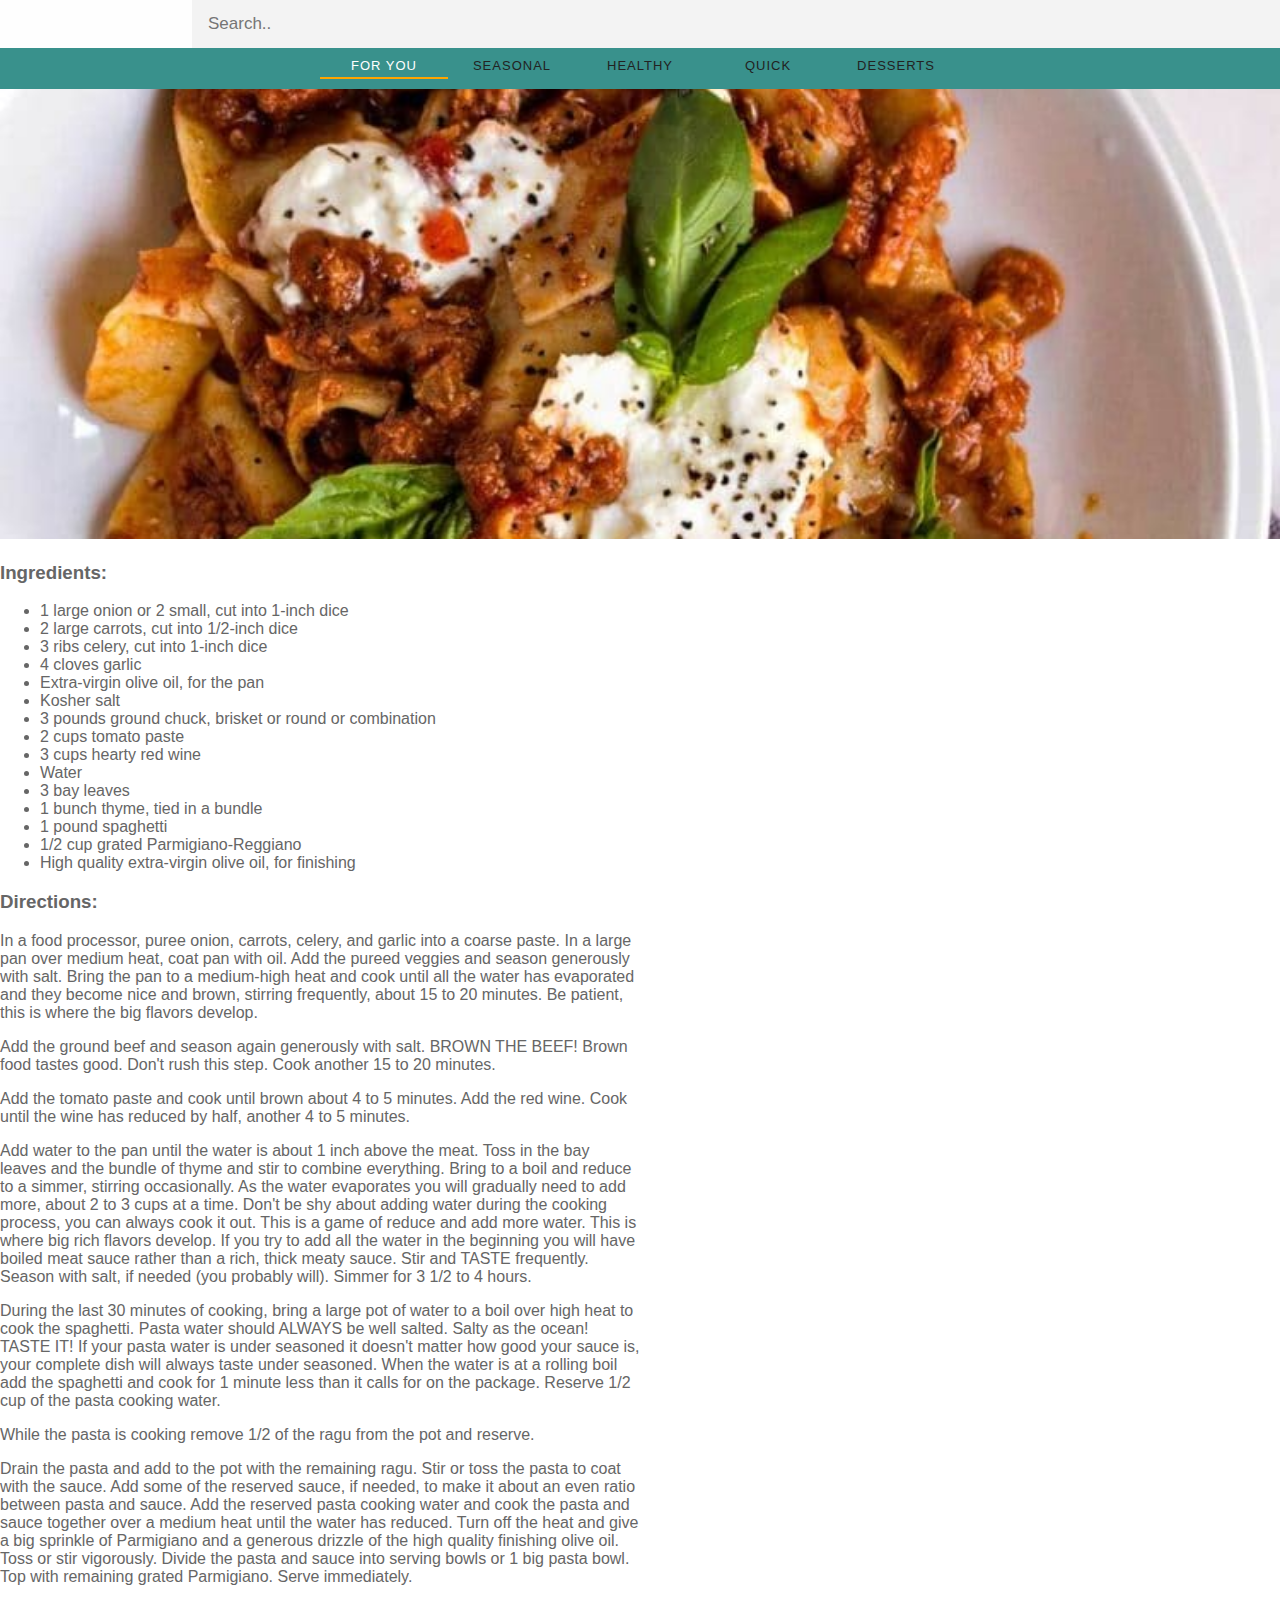
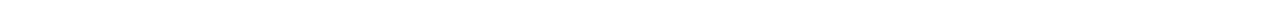
==== recipe.html @ 7c953d98 "Adding files to github" ====
<!DOCTYPE html>
<html lang="en">
	<head>
		<meta charset="UTF-8">
		<link rel="stylesheet" href="css/stylesheet.css"/>
		<meta name="viewport" content="width=device-width, initial-scale=1">
	</head>
	<body>
		<section class="top-bar">
			<div class="topnav">
				<input type="text" placeholder="Search..">
			</div>
			<div class="nav">
				<div class="nav-items">
					<a class="active" href="#home">FOR YOU</a>
					<a href="#about">SEASONAL</a>
			  		<a href="#contact">HEALTHY</a>
			  		<a href="#contact">	QUICK</a>
			  		<a href="#contact">desserts</a>
				</div>
			</div>
		</section>
		<section class="feature-img"><img src="img/bolognese-sauce.jpg"></section>
    	<section id="recipe-content">
    		<div class="ingredients">
    			<h3>
    				Ingredients:
    			</h3>
    			<ul>
    				<li>1 large onion or 2 small, cut into 1-inch dice</li>
    				<li>2 large carrots, cut into 1/2-inch dice</li>
    				<li>3 ribs celery, cut into 1-inch dice</li>
    				<li>4 cloves garlic</li>
    				<li>Extra-virgin olive oil, for the pan</li>
    				<li>Kosher salt</li>
    				<li>3 pounds ground chuck, brisket or round or combination</li>
    				<li>2 cups tomato paste</li>
    				<li>3 cups hearty red wine</li>
    				<li>Water</li>
    				<li>3 bay leaves</li>
    				<li>1 bunch thyme, tied in a bundle</li>
    				<li>1 pound spaghetti</li>
    				<li>1/2 cup grated Parmigiano-Reggiano</li>
    				<li>High quality extra-virgin olive oil, for finishing</li>
    			</ul>
    		</div>
    		<div class="directions">
    			<h3>
    				Directions:
    			</h3>

    			<p>In a food processor, puree onion, carrots, celery, and garlic into a coarse paste. In a large pan over medium heat, coat pan with oil. Add the pureed veggies and season generously with salt. Bring the pan to a medium-high heat and cook until all the water has evaporated and they become nice and brown, stirring frequently, about 15 to 20 minutes. Be patient, this is where the big flavors develop.</p>

				<p>Add the ground beef and season again generously with salt. BROWN THE BEEF! Brown food tastes good. Don't rush this step. Cook another 15 to 20 minutes.</p>

				<p>Add the tomato paste and cook until brown about 4 to 5 minutes. Add the red wine. Cook until the wine has reduced by half, another 4 to 5 minutes.</p>

				<p>Add water to the pan until the water is about 1 inch above the meat. Toss in the bay leaves and the bundle of thyme and stir to combine everything. Bring to a boil and reduce to a simmer, stirring occasionally. As the water evaporates you will gradually need to add more, about 2 to 3 cups at a time. Don't be shy about adding water during the cooking process, you can always cook it out. This is a game of reduce and add more water. This is where big rich flavors develop. If you try to add all the water in the beginning you will have boiled meat sauce rather than a rich, thick meaty sauce. Stir and TASTE frequently. Season with salt, if needed (you probably will). Simmer for 3 1/2 to 4 hours.</p>

				<p>During the last 30 minutes of cooking, bring a large pot of water to a boil over high heat to cook the spaghetti. Pasta water should ALWAYS be well salted. Salty as the ocean! TASTE IT! If your pasta water is under seasoned it doesn't matter how good your sauce is, your complete dish will always taste under seasoned. When the water is at a rolling boil add the spaghetti and cook for 1 minute less than it calls for on the package. Reserve 1/2 cup of the pasta cooking water.</p>

				<p>While the pasta is cooking remove 1/2 of the ragu from the pot and reserve.</p>

				<p>Drain the pasta and add to the pot with the remaining ragu. Stir or toss the pasta to coat with the sauce. Add some of the reserved sauce, if needed, to make it about an even ratio between pasta and sauce. Add the reserved pasta cooking water and cook the pasta and sauce together over a medium heat until the water has reduced. Turn off the heat and give a big sprinkle of Parmigiano and a generous drizzle of the high quality finishing olive oil. Toss or stir vigorously. Divide the pasta and sauce into serving bowls or 1 big pasta bowl. Top with remaining grated Parmigiano. Serve immediately.</p> 
    		</div>
    	</section>
    	<section id="content"></section>
	</body>
</html>
---- css/stylesheet.css ----
*{
    box-sizing: border-box;
  }

  body {
    background-color: #fff;
    color: #666;
    font-family: 'Open Sans', arial, sans-serif;
    width: 100%;
    margin: 0 auto 0 auto;
  }
  .section {
    width: 100%;
  }
  .section:after {
    content: "";
    display: table;
    clear: both;
  }
  .recipe img{
    width: 100%;
    height: auto;

  }
  .recipe {
    float: left;
    /*width: calc((100% - 60px) / 4);*/
    width: calc((100%) / 4);

    border: none;
    /*margin-right: 20px;*/
    padding-bottom: 25%;
    height: 0;
  }
  .recipe:last-child{
    margin-right: 0;
  }


    /* Add a black background color to the top navigation bar */
  .topnav {
    overflow: hidden;
    background-color: #fefefe;
  }

  .nav {
    overflow: hidden;
    background-color: #39918c;
    border-bottom: 10px solid #39918c;  
  }

  .nav-items {
    width: 50%;
    margin: auto;
    letter-spacing: 1px;
  }
  /* Style the links inside the navigation bar */
  .nav a {
    float: left;
    display: block;
    color: #222222;
    text-align: center;
    padding: 10px 10px 4px 10px;
    text-decoration: none;
    font-size: 13px;
    margin: auto;
    width: calc((100%) / 5);
    text-transform: uppercase;
  }

  /* Change the color of links on hover */
  .nav a:hover {
      color: white;
  }

  /* Style the "active" element to highlight the current page */
  .nav a.active {
    /*background-color: #2196F3;*/
    color: white;
    border-bottom: 2px solid orange;
  }

  /* Style the search box inside the navigation bar */
  .topnav input[type=text] {
    display: block;
    padding: 6px;
    border: none;
    /*margin-top: 8px;*/
    font-size: 17px;
    padding: 14px 16px;
    width: 85%;
    float: right;
    background-color: rgb(243, 243, 243);
  }

  .feature-img img {
    object-fit: cover;
    width: 100%;
    height: 450px;
  }

  #recipe-content {
    width: 50%;
    float: left;
  }


  /* When the screen is less than 600px wide, stack the links and the search field vertically instead of horizontally */
  @media screen and (max-width: 600px) {
    .topnav a, .topnav input[type=text] {
        float: none;
        display: block;
        text-align: left;
        width: 100%;
        margin: 0;
        padding: 14px;
    }
    .topnav input[type=text] {
        border: 1px solid #ccc;
    }
  }

  @media (max-width: 768px) {
    .section {
      width: 100%;
    }
    .section:after {
      content: "";
      display: table;
      clear: both;
    }
    .recipe {
      float: left;
      width: calc((100%) / 2);
      border: none;
      /*margin-right: 20px;*/
      padding-bottom: 50%;
      height: 0;
    }
    .recipe:last-child{
      margin-right: 0;
    }
    .recipe:nth-child(2){
      margin-right: 0;
    }
    /*.recipe {
      margin-top: 2.30%;*/
  }
    
  
  @media (max-width: 480px) {
    .recipe {
      width: 100%;
      height: 0;
      padding-bottom: 100%;
    }
    /*.recipe + .recipe {
      margin-top: 2.30%;*/
  }
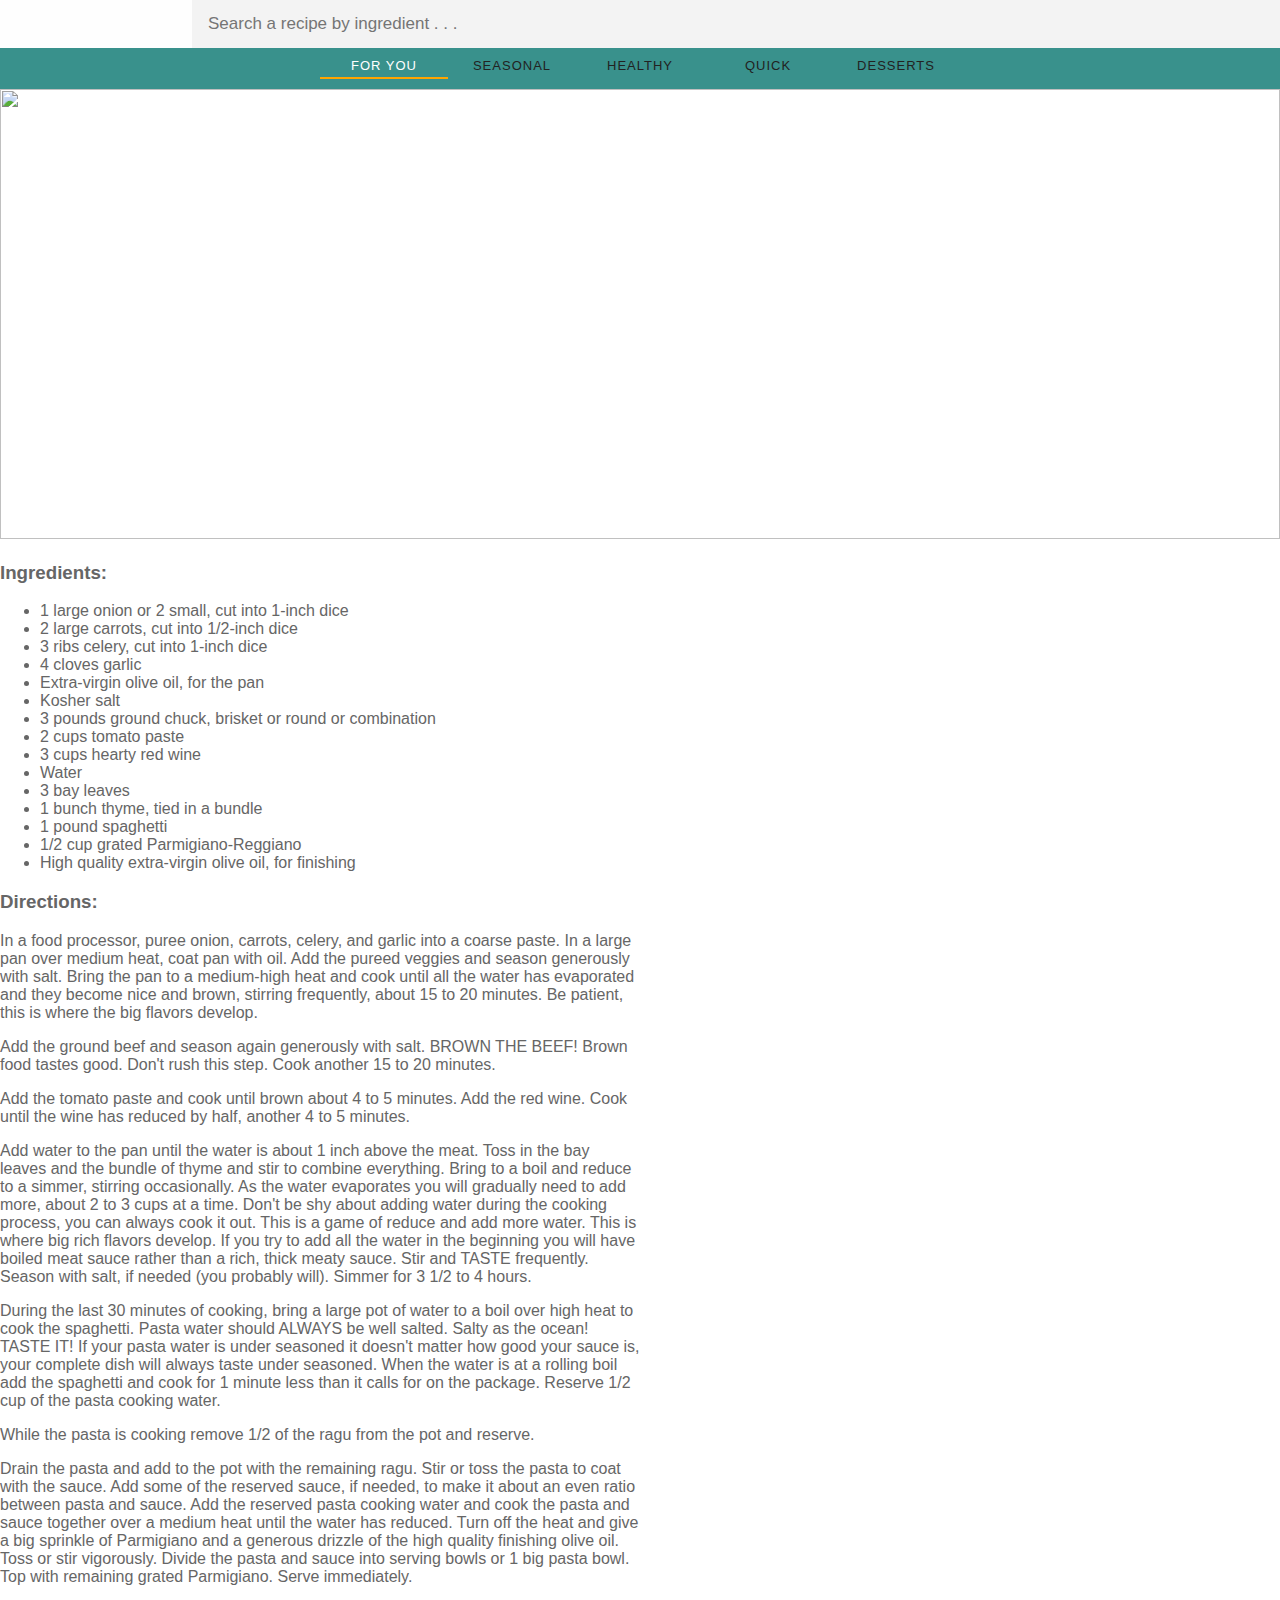
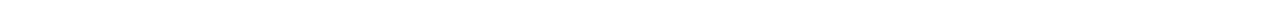
==== commit 98dfd05a: "getting rid of the nav as suggested by prof, adding to js file so users can search recipes by ingred" ====
--- a/recipe.html
+++ b/recipe.html
@@ -8,19 +8,19 @@
 	<body>
 		<section class="top-bar">
 			<div class="topnav">
-				<input type="text" placeholder="Search..">
+				<input type="text" placeholder="Search a recipe by ingredient . . .">
 			</div>
 			<div class="nav">
 				<div class="nav-items">
 					<a class="active" href="#home">FOR YOU</a>
 					<a href="#about">SEASONAL</a>
 			  		<a href="#contact">HEALTHY</a>
-			  		<a href="#contact">	QUICK</a>
-			  		<a href="#contact">desserts</a>
+			  		<a href="#contact">QUICK</a>
+			  		<a href="#contact">DESSERTS</a>
 				</div>
 			</div>
 		</section>
-		<section class="feature-img"><img src="img/bolognese-sauce.jpg"></section>
+		<section class="feature-img"><img id="banner-image" src=""></section>
     	<section id="recipe-content">
     		<div class="ingredients">
     			<h3>
@@ -65,5 +65,7 @@
     		</div>
     	</section>
     	<section id="content"></section>
+
+        <script src="js/recipe-data-json.js"></script>
 	</body>
 </html>--- a/css/stylesheet.css
+++ b/css/stylesheet.css
@@ -157,4 +157,5 @@
     }
     /*.recipe + .recipe {
       margin-top: 2.30%;*/
+      
   }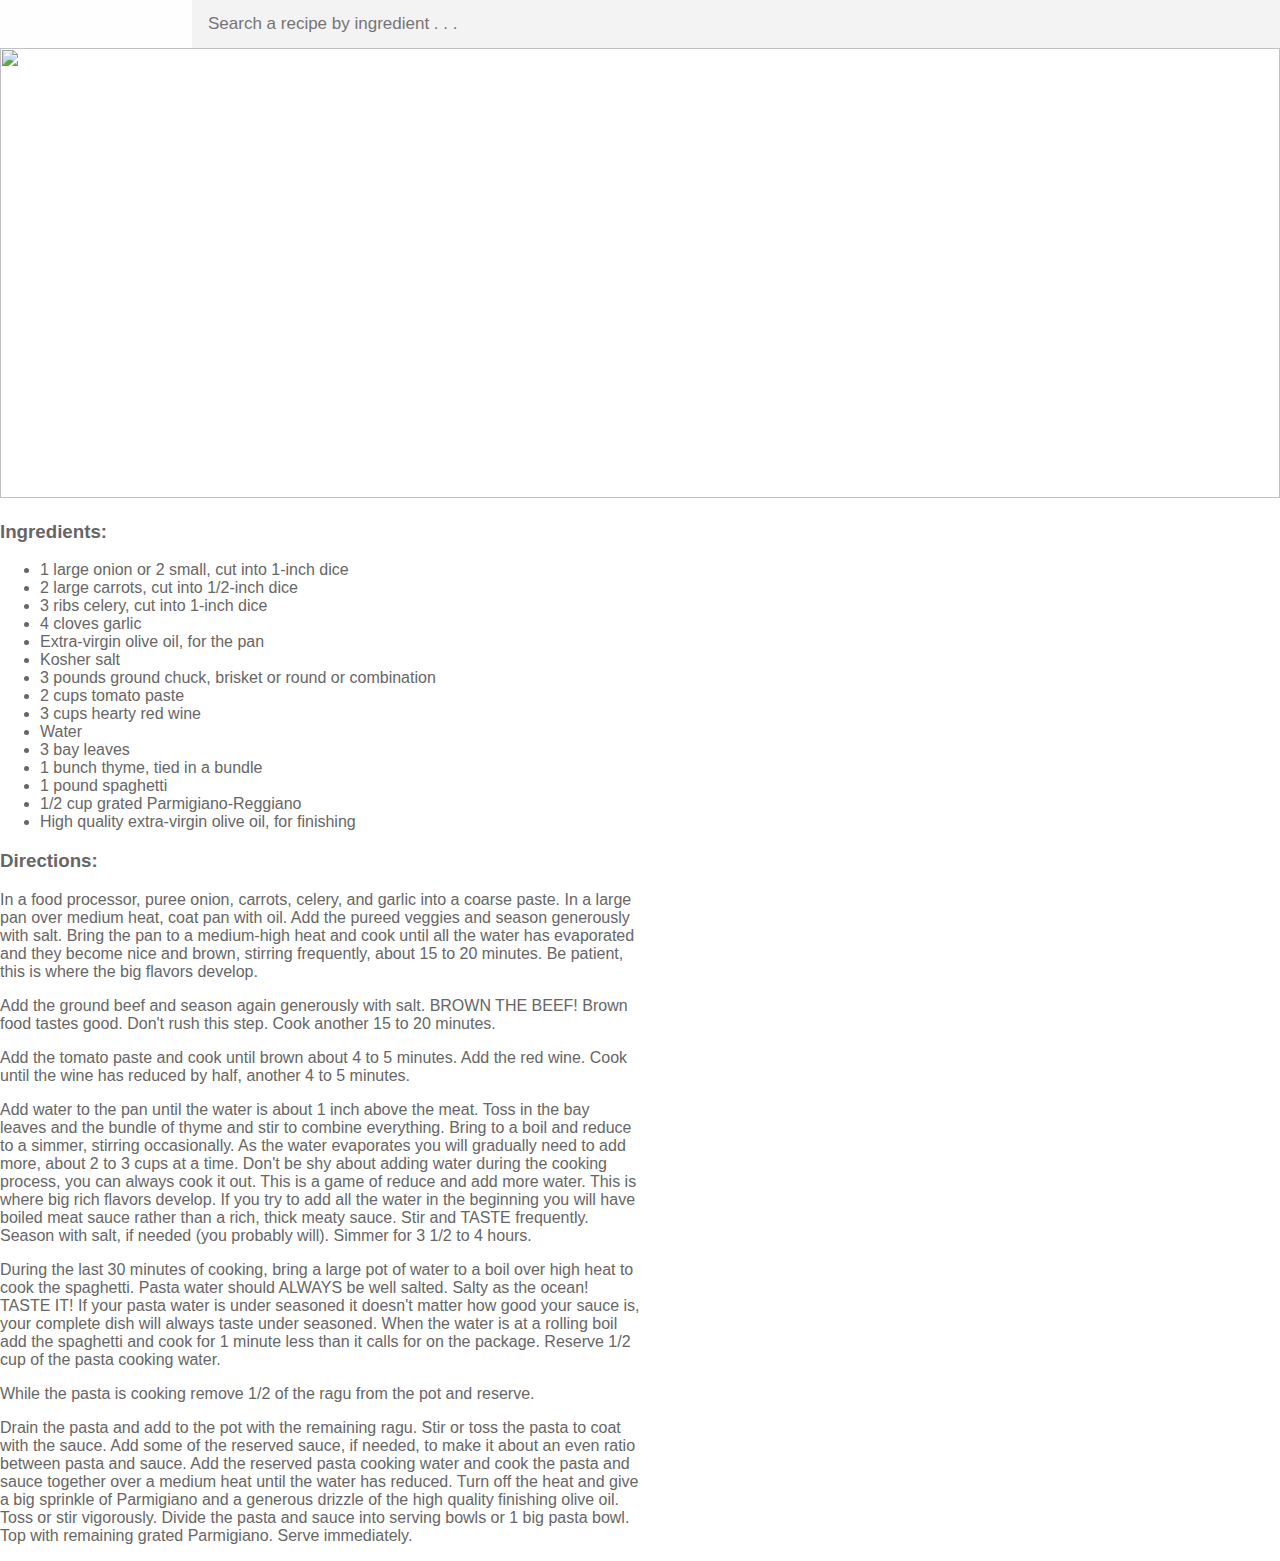
==== commit 4c2891f5: "gettind rid of the navigation on the detail recipe page" ====
--- a/recipe.html
+++ b/recipe.html
@@ -9,15 +9,6 @@
 		<section class="top-bar">
 			<div class="topnav">
 				<input type="text" placeholder="Search a recipe by ingredient . . .">
-			</div>
-			<div class="nav">
-				<div class="nav-items">
-					<a class="active" href="#home">FOR YOU</a>
-					<a href="#about">SEASONAL</a>
-			  		<a href="#contact">HEALTHY</a>
-			  		<a href="#contact">QUICK</a>
-			  		<a href="#contact">DESSERTS</a>
-				</div>
 			</div>
 		</section>
 		<section class="feature-img"><img id="banner-image" src=""></section>
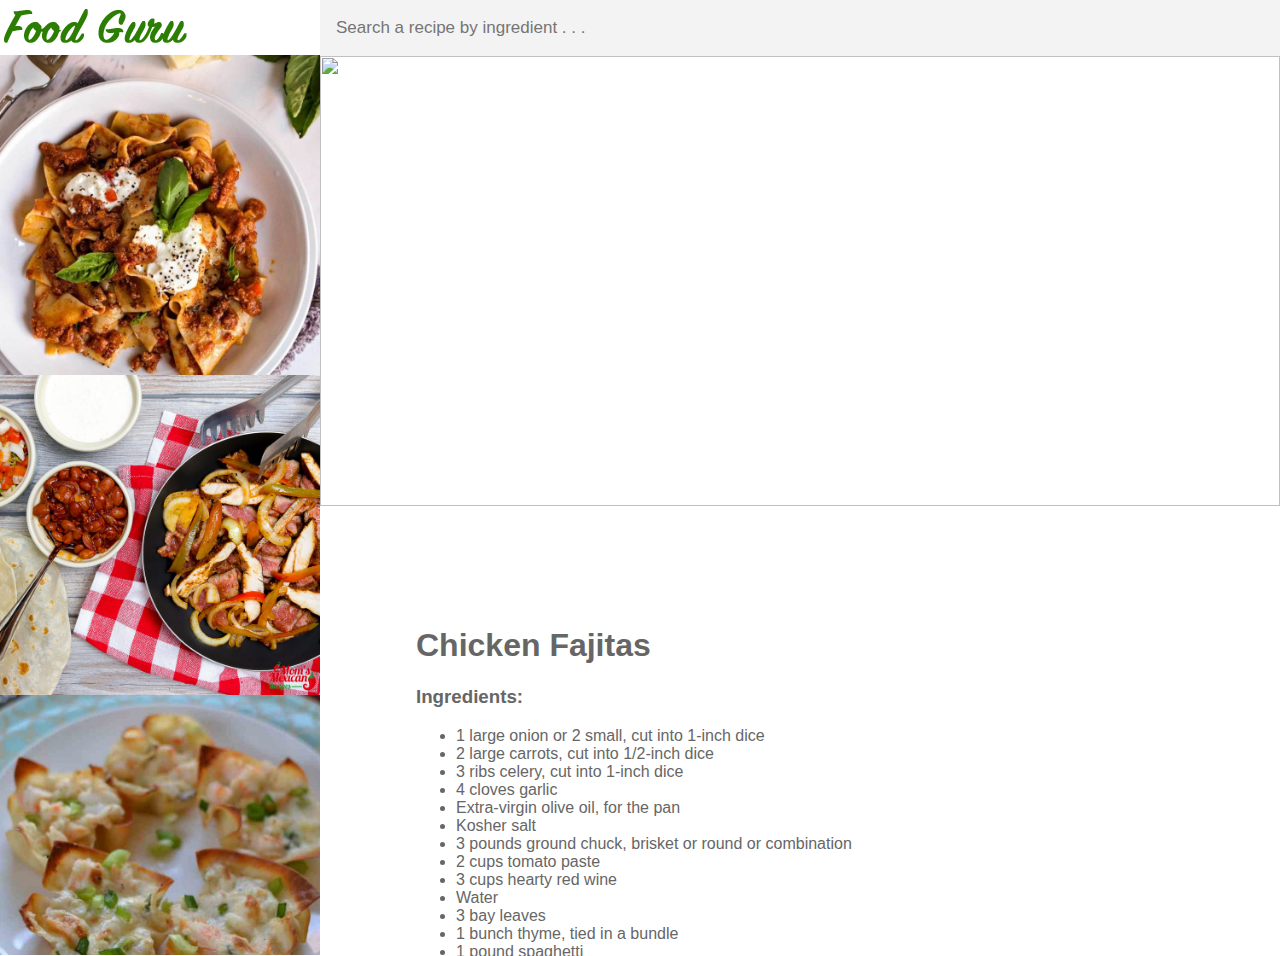
==== commit 19716b18: "trying to get this work" ====
--- a/recipe.html
+++ b/recipe.html
@@ -1,22 +1,37 @@
 <!DOCTYPE html>
 <html lang="en">
-	<head>
-		<meta charset="UTF-8">
-		<link rel="stylesheet" href="css/stylesheet.css"/>
-		<meta name="viewport" content="width=device-width, initial-scale=1">
-	</head>
+    	<head>
+    		<meta charset="UTF-8">
+    		<link rel="stylesheet" href="css/stylesheet.css"/>
+    		<meta name="viewport" content="width=device-width, initial-scale=1">
+    	</head>
 	<body>
 		<section class="top-bar">
-			<div class="topnav">
-				<input type="text" placeholder="Search a recipe by ingredient . . .">
-			</div>
-		</section>
-		<section class="feature-img"><img id="banner-image" src=""></section>
+            <div class="topnav"> 
+                <a href="index.html"><img src="img/logo.png"></a>
+                <input type="text" id="ingredient" placeholder="Search a recipe by ingredient . . .">
+            </div>
+            <!--<div class="nav">
+                <div class="nav-items">
+                    <a class="active" href="#home">FOR YOU</a>
+                    <a href="#seasonal">SEASONAL</a>
+                    <a href="#healthy">HEALTHY</a>
+                    <a href="#quick">QUICK</a>
+                    <a href="#desserts">desserts</a>
+                </div>-->
+                
+            </div>
+        </section>
+
+		<section id="scroll-bar"></section>
     	<section id="recipe-content">
+            <div class="feature-img"><img id="banner-image" src=""></div>
+            <div class="instructions">
     		<div class="ingredients">
+                <h1>Chicken Fajitas</h1>
     			<h3>
-    				Ingredients:
-    			</h3>
+                    Ingredients:
+                </h3>
     			<ul>
     				<li>1 large onion or 2 small, cut into 1-inch dice</li>
     				<li>2 large carrots, cut into 1/2-inch dice</li>
@@ -54,9 +69,8 @@
 
 				<p>Drain the pasta and add to the pot with the remaining ragu. Stir or toss the pasta to coat with the sauce. Add some of the reserved sauce, if needed, to make it about an even ratio between pasta and sauce. Add the reserved pasta cooking water and cook the pasta and sauce together over a medium heat until the water has reduced. Turn off the heat and give a big sprinkle of Parmigiano and a generous drizzle of the high quality finishing olive oil. Toss or stir vigorously. Divide the pasta and sauce into serving bowls or 1 big pasta bowl. Top with remaining grated Parmigiano. Serve immediately.</p> 
     		</div>
+            </div>
     	</section>
-    	<section id="content"></section>
-
         <script src="js/recipe-data-json.js"></script>
 	</body>
 </html>--- a/css/stylesheet.css
+++ b/css/stylesheet.css
@@ -1,8 +1,9 @@
-
   *{
     box-sizing: border-box;
   }
-
+  html, body {
+    height: 100%; 
+  }
   body {
     background-color: #fff;
     color: #666;
@@ -21,13 +22,35 @@
   .recipe img{
     width: 100%;
     height: auto;
-
+  }
+  .overlay {
+    opacity: 0;
+    position: absolute;
+    width: 100%;
+    color: #fff;
+    left: 0;
+    bottom: 0;
+    margin: 0;
+    padding: 0.75em 1em;
+    letter-spacing: 0.05em;
+    z-index: 2;
+    -webkit-box-sizing: border-box;
+    box-sizing: border-box;
+    background-color: rgba(0,0,0,.6);
+    -webkit-transition: opacity .3s ease-in-out;
+    transition: opacity .3s ease-in-out;
+  }
+  .recipe:hover .overlay{
+    opacity: 1;
+  }
+  br {
+    margin-bottom: 6px;
   }
   .recipe {
+    position: relative;
     float: left;
     /*width: calc((100% - 60px) / 4);*/
     width: calc((100%) / 4);
-
     border: none;
     /*margin-right: 20px;*/
     padding-bottom: 25%;
@@ -36,73 +59,83 @@
   .recipe:last-child{
     margin-right: 0;
   }
-
-
     /* Add a black background color to the top navigation bar */
-  .topnav {
-    overflow: hidden;
-    background-color: #fefefe;
-  }
-
-  .nav {
-    overflow: hidden;
-    background-color: #39918c;
-    border-bottom: 10px solid #39918c;  
-  }
-
-  .nav-items {
-    width: 50%;
-    margin: auto;
-    letter-spacing: 1px;
-  }
-  /* Style the links inside the navigation bar */
-  .nav a {
-    float: left;
-    display: block;
-    color: #222222;
-    text-align: center;
-    padding: 10px 10px 4px 10px;
-    text-decoration: none;
-    font-size: 13px;
-    margin: auto;
-    width: calc((100%) / 5);
-    text-transform: uppercase;
-  }
-
-  /* Change the color of links on hover */
-  .nav a:hover {
-      color: white;
-  }
-
-  /* Style the "active" element to highlight the current page */
-  .nav a.active {
-    /*background-color: #2196F3;*/
-    color: white;
-    border-bottom: 2px solid orange;
-  }
-
+ .search{
+  width: 100%;
+ }
   /* Style the search box inside the navigation bar */
-  .topnav input[type=text] {
+  input[type=text] {
     display: block;
     padding: 6px;
     border: none;
     /*margin-top: 8px;*/
     font-size: 17px;
     padding: 14px 16px;
-    width: 85%;
+    width: 75%;
     float: right;
+    height: 56px;
     background-color: rgb(243, 243, 243);
   }
-
   .feature-img img {
     object-fit: cover;
     width: 100%;
     height: 450px;
   }
+  #recipe-content {
+    width: 75%;
+    float: right;
+    overflow-y:auto;
+    height:100%;
+  }
+  #scroll-bar {
+    width: 25%;
+    float: left;
+    overflow-y:auto;
+    height:100%;
+  }
+  #scroll-bar .recipe{
+      width: 100%;
+      height: 0;
+      padding-bottom: 100%;
+  }
+  .instructions {
+    padding: 10%;
+  }
+  .top-bar img{
+    float: left;
+      }
+  .top-bar input{
+    float: right;
+  }
 
-  #recipe-content {
-    width: 50%;
-    float: left;
+  @media (max-width: 768px) {
+    #scroll-bar {
+      display: none;
+  }
+    #recipe-content {
+    width: 100%;
+  }
+  .top-bar img {
+    width: 100%;
+  }
+  input[type=text] {
+    width: 100%;
+  }
+}
+  @media (max-width: 480px) {
+    #scroll-bar {
+      display: none;
+    }
+    #recipe-content {
+    width: 100%;
+  }
+  .top-bar img {
+    width: 100%;
+  }
+  input[type=text] {
+    width: 100%;
+  }
+      
   }
 
 
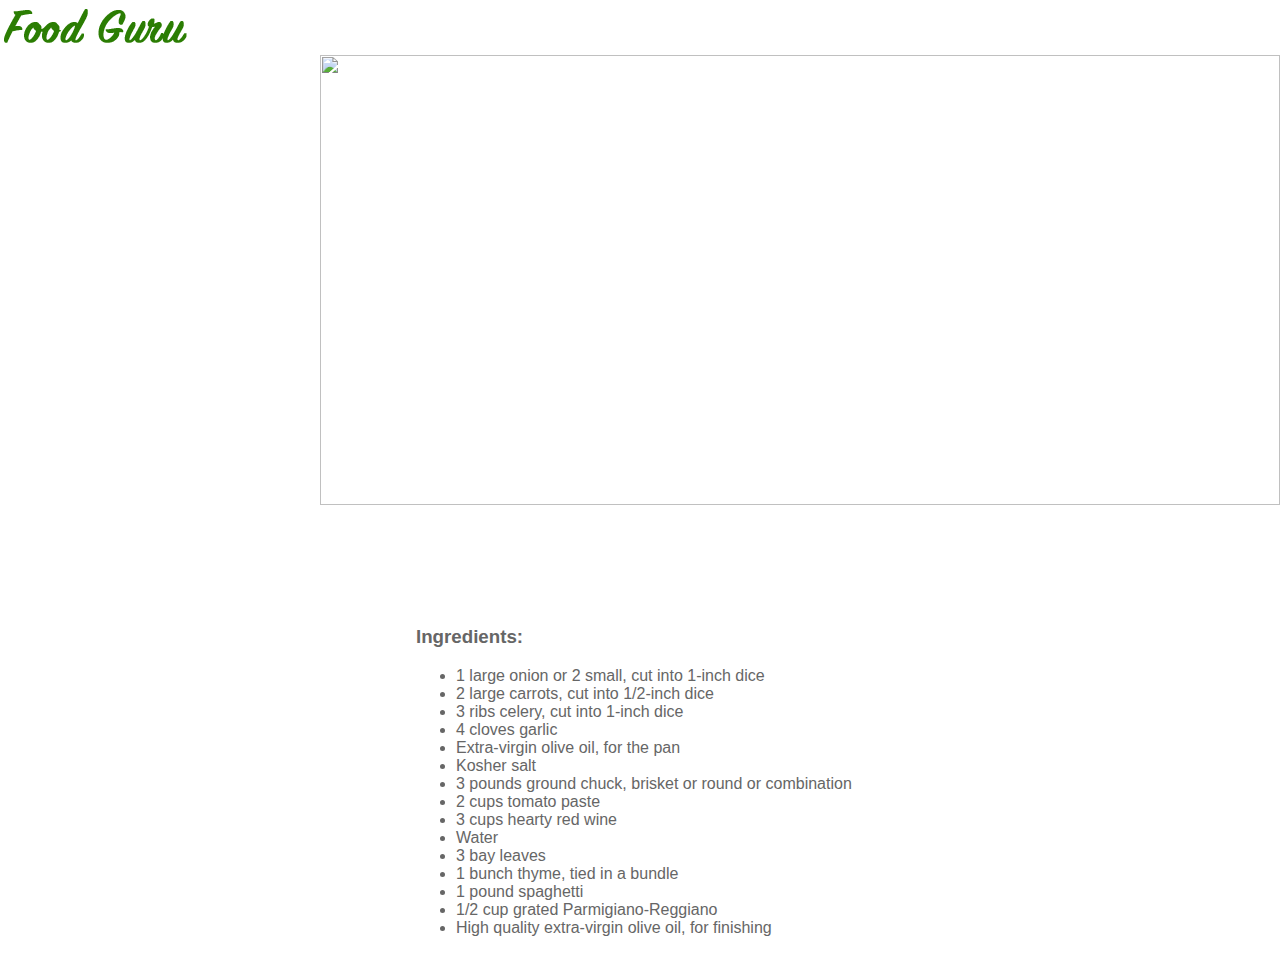
==== commit 1c88027c: "so may changes and work here" ====
--- a/recipe.html
+++ b/recipe.html
@@ -7,19 +7,8 @@
     	</head>
 	<body>
 		<section class="top-bar">
-            <div class="topnav"> 
+            <div class="topnav withoutSearch"> 
                 <a href="index.html"><img src="img/logo.png"></a>
-                <input type="text" id="ingredient" placeholder="Search a recipe by ingredient . . .">
-            </div>
-            <!--<div class="nav">
-                <div class="nav-items">
-                    <a class="active" href="#home">FOR YOU</a>
-                    <a href="#seasonal">SEASONAL</a>
-                    <a href="#healthy">HEALTHY</a>
-                    <a href="#quick">QUICK</a>
-                    <a href="#desserts">desserts</a>
-                </div>-->
-                
             </div>
         </section>
 
@@ -28,7 +17,7 @@
             <div class="feature-img"><img id="banner-image" src=""></div>
             <div class="instructions">
     		<div class="ingredients">
-                <h1>Chicken Fajitas</h1>
+                <h1 class="name"></h1>
     			<h3>
                     Ingredients:
                 </h3>
@@ -71,6 +60,7 @@
     		</div>
             </div>
     	</section>
+        <script src="https://cdnjs.cloudflare.com/ajax/libs/jquery/3.3.1/jquery.min.js"></script>
         <script src="js/recipe-data-json.js"></script>
 	</body>
 </html>--- a/css/stylesheet.css
+++ b/css/stylesheet.css
@@ -55,6 +55,16 @@
     /*margin-right: 20px;*/
     padding-bottom: 25%;
     height: 0;
+  }
+  #nothing-found {
+    position: relative;
+    float: left;
+    width: 100%;
+    text-align: center;
+    padding-top: 40px;
+    border: none;
+    padding-bottom: 25%;
+    height: 0; 
   }
   .recipe:last-child{
     margin-right: 0;
@@ -137,6 +147,12 @@
   }
       
   }
+  .withoutSearch{
+    display: block;
+    height: 55px;
+    width: 100%;
+    clear: both;
+  }
 
 
   /* When the screen is less than 600px wide, stack the links and the search field vertically instead of horizontally */
